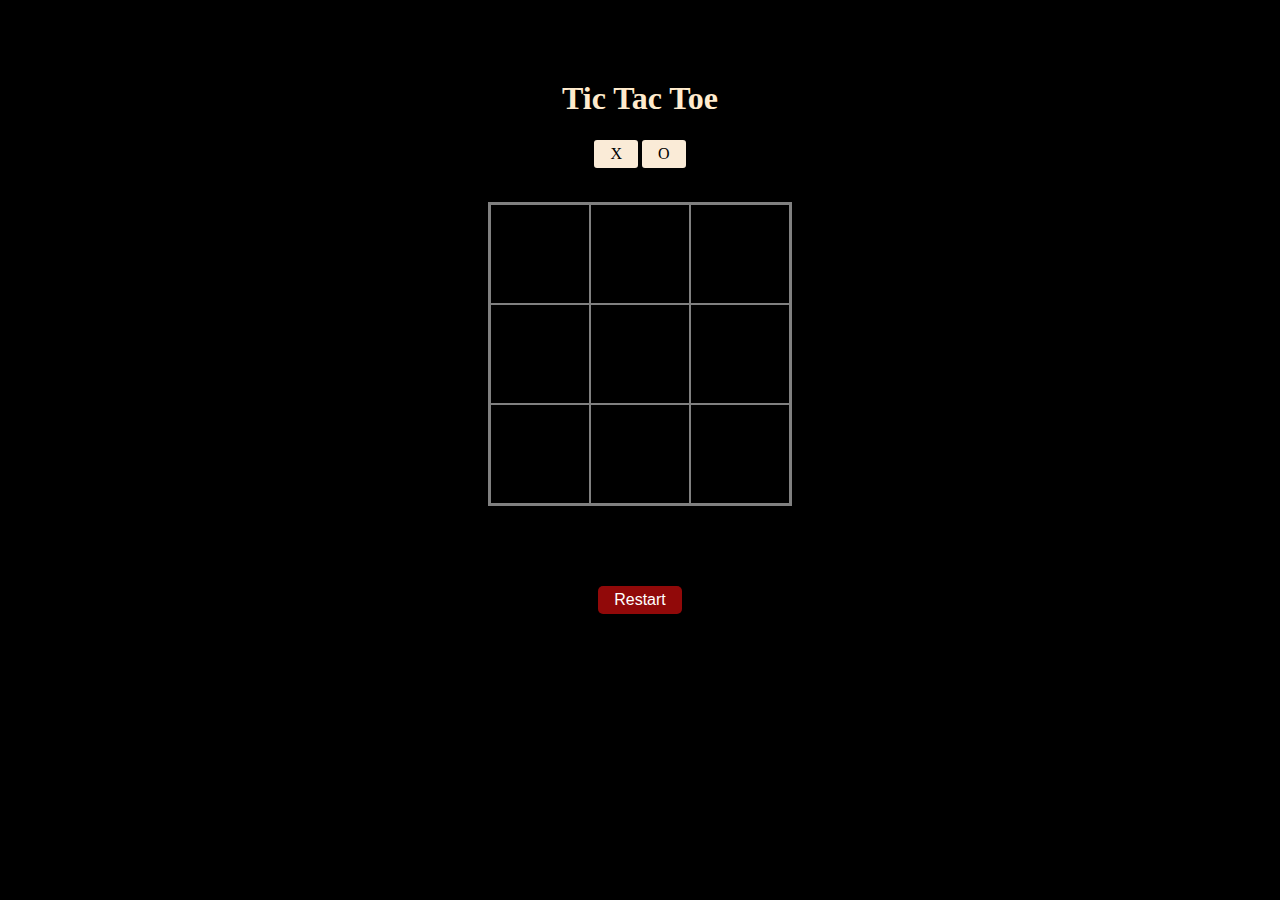
==== Tic-Tac-Toe/index.html @ ea898b10 "UI Developed" ====
<!DOCTYPE html>
<html lang="en">
<head>
    <meta charset="UTF-8">
    <meta name="viewport" content="width=device-width, initial-scale=1.0">
    <title>Tic-Tac_toe</title>
    <link rel="styleSheet" href="style.css"/>
</head>
<body>
    <h1>Tic Tac Toe</h1>

    <div class="Player_turn">
        <div class="turn X">X</div>
        <div class="turn O">O</div>
    
    </div>

    <div class="container">
        <div class="c 1">1</div>
        <div class="c 2">2</div>
        <div class="c 3">3</div>
        <div class="c 4">4</div>
        <div class="c 5">5</div>
        <div class="c 6">6</div>
        <div class="c 7">7</div>

        <div class="c 8">8</div>
        <div class="c 9">9</div>
    </div>
    <p class="winner_display"></p>

    <button>Restart</button>

    <script src="app.js"></script>
    
</body>
</html>
---- Tic-Tac-Toe/style.css ----
body{
    text-align: center;
    background-color: black;
    margin-top: 5rem;

}

h1{
    color: blanchedalmond;
}
.Player_turn{
    display:flex;
    flex-direction: row;
    justify-content: center;
    
}
.turn{
    background-color: antiquewhite;
    border: solid 2px black;
    padding-top: .3rem ;
    padding-bottom: 0.3rem;
    padding-left: 1rem;
    padding-right: 1rem;
    border-radius: 5px;

}
.container{
   
   margin: auto;
   margin-top: 2rem;
   border: 2px solid gray;
   height:300px;
   width: 300px;
   display: flex;
   flex-wrap: wrap;

}
.c{
    border: 1px solid gray;
    width: 98px;
    text-align: center;
    
}
.c:hover{
    background-color: aquamarine;
}

button{
    font: 1em sans-serif;
    margin-top: 4rem;
    padding-top: .3rem ;
    padding-bottom: 0.3rem;
    padding-left: 1rem;
    padding-right: 1rem;
    border-radius: 5px;
    border: none;
    background-color: rgb(145, 9, 9);
    color: white;


}
button:hover{
    background-color: antiquewhite;
    color: black;
}
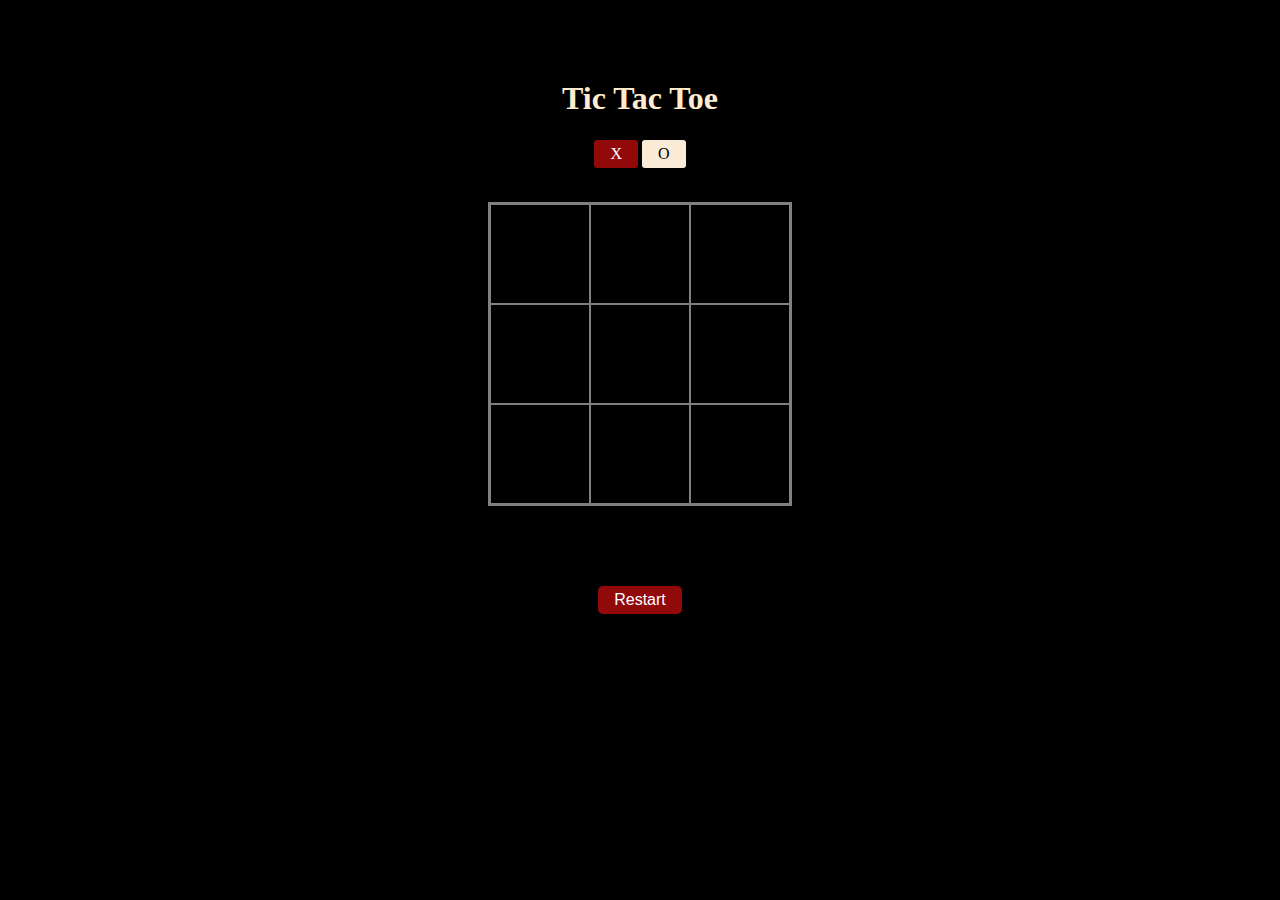
==== commit 9dec48de: "login coded" ====
--- a/Tic-Tac-Toe/index.html
+++ b/Tic-Tac-Toe/index.html
@@ -10,26 +10,27 @@
     <h1>Tic Tac Toe</h1>
 
     <div class="Player_turn">
-        <div class="turn X">X</div>
+        <div class="turn X active">X</div>
         <div class="turn O">O</div>
     
     </div>
 
     <div class="container">
-        <div class="c 1">1</div>
-        <div class="c 2">2</div>
-        <div class="c 3">3</div>
-        <div class="c 4">4</div>
-        <div class="c 5">5</div>
-        <div class="c 6">6</div>
-        <div class="c 7">7</div>
+        <div class="cell" data-index="0"></div>
+        <div class="cell" data-index="1"></div>
+        <div class="cell" data-index="2"></div>
+        <div class="cell" data-index="3"></div>
+        <div class="cell" data-index="4"></div>
+        <div class="cell" data-index="5"></div>
+        <div class="cell" data-index="6"></div>
+        <div class="cell" data-index="7"></div>
+        <div class="cell" data-index="8"></div>
 
-        <div class="c 8">8</div>
-        <div class="c 9">9</div>
+       
     </div>
     <p class="winner_display"></p>
 
-    <button>Restart</button>
+    <button class="restart">Restart</button>
 
     <script src="app.js"></script>
     
--- a/Tic-Tac-Toe/style.css
+++ b/Tic-Tac-Toe/style.css
@@ -24,6 +24,10 @@
     border-radius: 5px;
 
 }
+.turn.active {
+    background-color:  rgb(145, 9, 9);
+    color: white;
+}
 .container{
    
    margin: auto;
@@ -35,13 +39,17 @@
    flex-wrap: wrap;
 
 }
-.c{
+.cell{
     border: 1px solid gray;
     width: 98px;
     text-align: center;
+    color: white;
     
 }
-.c:hover{
+.cell.taken{
+    pointer-events: none;
+}
+.cell:hover{
     background-color: aquamarine;
 }
 
@@ -62,4 +70,10 @@
 button:hover{
     background-color: antiquewhite;
     color: black;
+}
+.winner_display{
+    color: white;
+}
+.colorchange{
+    background-color: rgb(244, 73, 73);
 }